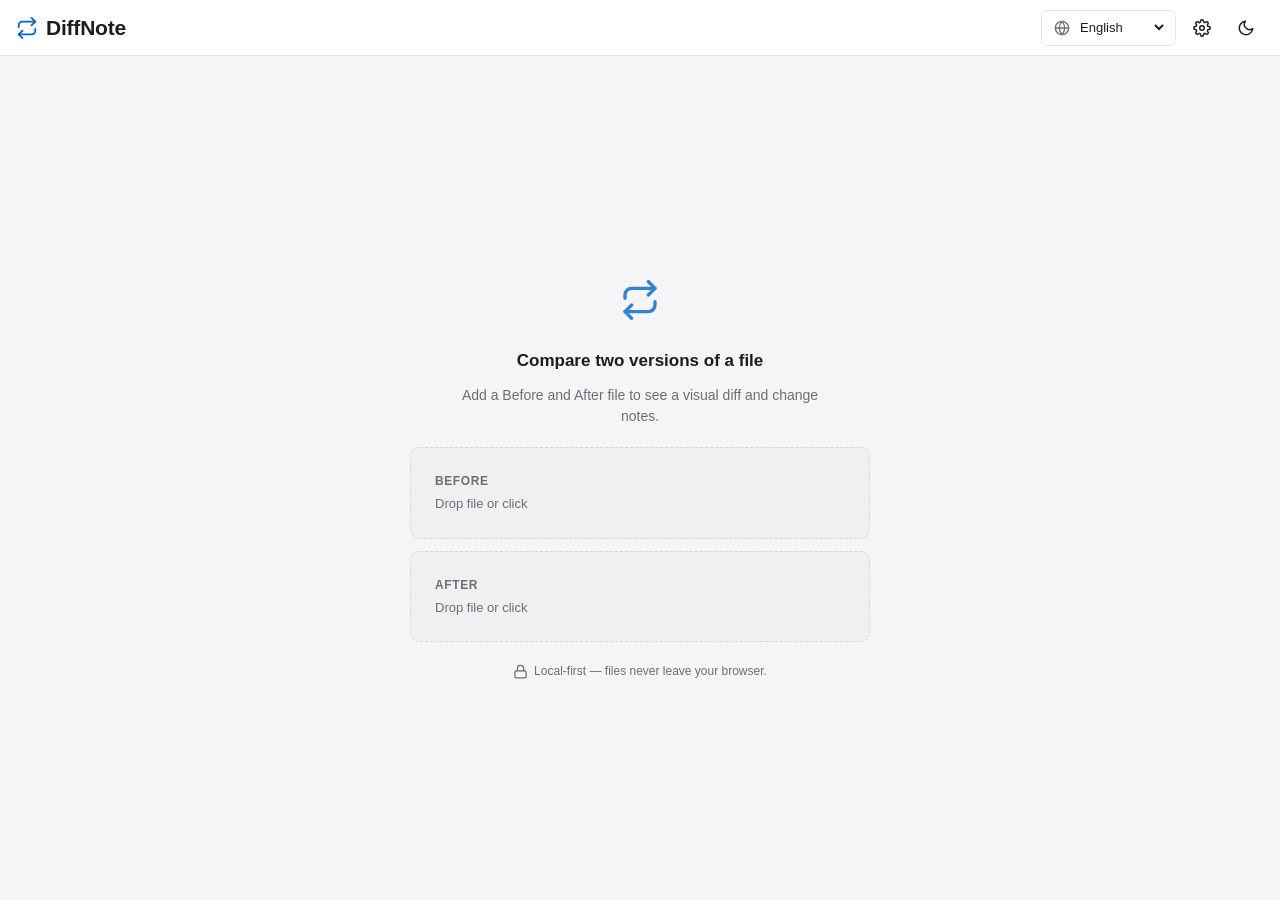
==== index.html @ 1837477e "feat(diff): change-location map + Copy diff button Location map: a WinMerge-style vertical overview " ====
<!DOCTYPE html>
<html lang="en" data-theme="light">
<head>
  <meta charset="UTF-8" />
  <meta name="viewport" content="width=device-width, initial-scale=1.0" />
  <meta name="theme-color" content="#f5f5f7" id="themeColorMeta" />
  <meta name="description" content="DiffNote — local-first code diff viewer with change notes. No file leaves your browser." />
  <title>DiffNote</title>

  <!-- Blocking, inline: set theme BEFORE first paint to avoid flash.
       Default is light; only honor a previously toggled choice. -->
  <script>
    (function () {
      try {
        var t = localStorage.getItem('diffnote-theme');
        document.documentElement.dataset.theme = (t === 'dark') ? 'dark' : 'light';
      } catch (e) {
        document.documentElement.dataset.theme = 'light';
      }
    })();
  </script>

  <link rel="manifest" href="manifest.webmanifest" />
  <link rel="icon" href="icons/icon-192.png" />
  <link rel="apple-touch-icon" href="icons/icon-192.png" />
  <link rel="stylesheet" href="css/styles.css" />
</head>
<body>
  <div class="app" data-mode="startup">
    <!-- TOPBAR -->
    <header class="topbar">
      <div class="topbar-left">
        <span class="brand-mark" data-icon="swap"></span>
        <h1 class="brand-title">DiffNote</h1>
      </div>
      <div class="topbar-right">
        <label class="lang-switch" data-i18n-attr="title:topbar.language" title="Language">
          <span class="lang-icon" data-icon="globe"></span>
          <select id="topLangSelect" aria-label="Language"></select>
        </label>
        <button class="icon-btn" id="resetBtn" data-icon="reset" data-i18n-attr="aria-label:topbar.reset;title:topbar.reset" aria-label="Reset" title="Reset"></button>
        <button class="icon-btn" id="notesBtn" data-icon="notes" data-i18n-attr="aria-label:topbar.notes;title:topbar.notes" aria-label="Toggle notes" aria-pressed="true" title="Toggle notes"></button>
        <button class="icon-btn" id="settingsBtn" data-icon="settings" data-i18n-attr="aria-label:topbar.settings;title:topbar.settings" aria-label="Settings" title="Settings"></button>
        <button class="icon-btn" id="themeBtn" data-icon="moon" data-i18n-attr="aria-label:topbar.theme;title:topbar.theme" aria-label="Toggle theme" title="Toggle theme"></button>
      </div>
    </header>

    <div class="app-body">
      <!-- CONTENT: startup inputs (centered) → diff -->
      <main class="content" aria-label="Visual diff">
        <!-- STARTUP: shown until both files load; hosts the file inputs. -->
        <div class="startup" id="startup">
          <div class="startup-card">
            <div class="empty-icon" data-icon="swap"></div>
            <h2 class="empty-title" data-i18n="empty.title">Compare two versions of a file</h2>
            <p class="muted startup-desc" data-i18n="empty.desc">Add a Before and After file in the sidebar to see a visual diff and change notes.</p>

            <div class="startup-zones" id="startupZones">
              <div class="dropzone" id="dropBefore" data-side="before" tabindex="0">
                <input type="file" id="fileBefore" class="file-input" hidden />
                <div class="dropzone-inner">
                  <span class="dropzone-label" data-i18n="sidebar.before">Before</span>
                  <span class="dropzone-hint" data-hint data-i18n="sidebar.dropHint">Drop file or click</span>
                  <span class="dropzone-filename" data-filename hidden></span>
                </div>
              </div>

              <div class="dropzone" id="dropAfter" data-side="after" tabindex="0">
                <input type="file" id="fileAfter" class="file-input" hidden />
                <div class="dropzone-inner">
                  <span class="dropzone-label" data-i18n="sidebar.after">After</span>
                  <span class="dropzone-hint" data-hint data-i18n="sidebar.dropHint">Drop file or click</span>
                  <span class="dropzone-filename" data-filename hidden></span>
                </div>
              </div>
            </div>

            <p class="privacy-note muted startup-privacy"><span class="inline-icon" data-icon="lock"></span><span data-i18n="sidebar.privacy">Local-first — files never leave your browser.</span></p>
          </div>
        </div>

        <!-- DIFF toolbar: changes-only filter + change navigation. -->
        <div class="diff-toolbar" id="diffToolbar">
          <label class="changes-only-toggle">
            <input type="checkbox" id="changesOnlyToggle" />
            <span data-i18n="toolbar.changesOnly">Changes only</span>
          </label>
          <div class="diff-tools">
            <button class="btn-secondary diff-copy-btn" id="copyDiffBtn" type="button" data-i18n="toolbar.copyDiff">Copy diff</button>
            <div class="diff-nav">
              <button class="icon-btn" id="prevDiffBtn" data-icon="arrow-up" data-i18n-attr="aria-label:toolbar.prevDiff;title:toolbar.prevDiff" aria-label="Previous change" title="Previous change"></button>
              <button class="icon-btn" id="nextDiffBtn" data-icon="arrow-down" data-i18n-attr="aria-label:toolbar.nextDiff;title:toolbar.nextDiff" aria-label="Next change" title="Next change"></button>
            </div>
          </div>
        </div>

        <!-- DIFF: change-location map + scrollable diff. -->
        <div class="diff-main" id="diffMain">
          <div class="diff-minimap" id="diffMinimap" title="Change map — click to jump">
            <div class="minimap-viewport" id="minimapViewport"></div>
          </div>
          <div class="diff-viewer" id="diffViewer"></div>
        </div>
      </main>

      <!-- INSPECTOR: files + stats + change notes (one place) -->
      <aside class="inspector" id="inspector" aria-label="Files, stats and change notes">
        <section class="inspector-section">
          <h2 class="sidebar-heading" data-i18n="sidebar.files">Files</h2>
          <!-- Compact home for the dropzones once a diff is shown.
               At startup the dropzones live in #startupZones (centered). -->
          <div class="dropzones" id="dropzones"></div>
        </section>

        <section class="inspector-section">
          <h2 class="sidebar-heading" data-i18n="sidebar.stats">Stats</h2>
          <div class="stats-bar" id="statsBar" hidden aria-live="polite">
            <div class="stat stat-added"><strong id="statAdded">0</strong><span data-i18n="stat.added">added</span></div>
            <div class="stat stat-deleted"><strong id="statDeleted">0</strong><span data-i18n="stat.deleted">deleted</span></div>
            <div class="stat stat-blocks"><strong id="statBlocks">0</strong><span data-i18n="stat.blocks">blocks</span></div>
          </div>
          <p class="stats-empty muted" id="statsEmpty" data-i18n="sidebar.statsEmpty">Compare two files to see stats.</p>
        </section>

        <div class="inspector-head">
          <h2 class="inspector-title"><span data-i18n="inspector.title">Change Notes</span> <span class="badge" id="notesBadge">mock</span></h2>
          <button class="generate-btn" id="generateBtn" hidden><span class="btn-icon" data-icon="sparkle"></span><span class="btn-label"></span></button>
        </div>
        <div class="ai-content" id="aiContent">
          <p class="muted" data-i18n="inspector.placeholder">Change notes appear here after you compare two files.</p>
        </div>

        <p class="privacy-note muted"><span class="inline-icon" data-icon="lock"></span><span data-i18n="sidebar.privacy">Local-first — files never leave your browser.</span></p>
      </aside>

      <!-- Scrim for mobile drawers -->
      <div class="scrim" id="scrim" hidden></div>
    </div>
  </div>

  <!-- SETTINGS MODAL -->
  <div class="modal-overlay" id="settingsOverlay" hidden>
    <div class="modal" role="dialog" aria-modal="true" aria-labelledby="settingsHeading">
      <div class="modal-head">
        <h2 id="settingsHeading" data-i18n="settings.title">Settings</h2>
        <button class="icon-btn" id="settingsClose" data-i18n-attr="aria-label:settings.close" aria-label="Close settings">✕</button>
      </div>

      <div class="modal-body">
        <section class="setting-group">
          <h3 class="setting-label" data-i18n="settings.provider">LLM Provider</h3>
          <div class="provider-list" id="providerList" role="radiogroup" aria-label="LLM provider"></div>
        </section>

        <section class="setting-group" id="providerConfig">
          <!-- endpoint / model / key fields injected by settings-ui.js -->
        </section>

        <section class="setting-group">
          <h3 class="setting-label" data-i18n="settings.language">Change Notes Language (i18n)</h3>
          <select class="select-input" id="langSelect" aria-label="Output language"></select>
        </section>

        <section class="setting-group">
          <h3 class="setting-label" data-i18n="settings.commitLang">Commit Message Language</h3>
          <select class="select-input" id="commitLangSelect" aria-label="Commit message language"></select>
        </section>

        <section class="setting-group">
          <h3 class="setting-label" data-i18n="settings.commitLen">Commit Message Length</h3>
          <div class="slider-row">
            <input type="range" id="commitLenRange" min="20" max="500" step="5" />
            <input type="number" id="commitLenNumber" min="20" max="500" step="1" class="num-input" />
            <span class="unit" data-i18n="settings.chars">chars</span>
          </div>
        </section>

        <section class="setting-group">
          <h3 class="setting-label" data-i18n="settings.commitPrompt">Commit Message Prompt</h3>
          <textarea id="commitPrompt" class="textarea-input" rows="3"
            aria-label="Commit message prompt"></textarea>
          <p class="muted field-note"><span data-i18n="settings.placeholders">Placeholders:</span> <code>{lang}</code>, <code>{maxLen}</code>.
            <button class="btn-link" id="resetPromptBtn" type="button" data-i18n="settings.reset">Reset to default</button></p>
        </section>

        <div class="security-warn">
          <span class="inline-icon" data-icon="alert"></span>
          <span data-i18n="settings.security">Security: API keys are XOR-obfuscated in local storage, not encrypted.
          The Default gateway key is recoverable from the page source — treat it as a
          rate-limited / throwaway key and rotate it. Do not store sensitive production keys here.</span>
        </div>

      </div>

      <div class="modal-foot">
        <p class="conn-status" id="connStatus" aria-live="polite"></p>
        <div class="modal-actions">
          <button class="btn-secondary" id="testConnBtn" type="button" data-i18n="settings.test">Test connection</button>
          <button class="btn-primary" id="saveSettingsBtn" type="button" data-i18n="settings.save">Save</button>
        </div>
      </div>
    </div>
  </div>

  <!-- Toast notifications (top-right) -->
  <div class="toast-container" id="toastContainer" aria-live="polite" aria-atomic="false"></div>

  <script src="js/xor-number-cipher.js"></script>
  <script src="js/icons.js"></script>
  <script src="js/diff.js"></script>
  <script src="js/ai-mock.js"></script>
  <script src="js/settings.js"></script>
  <script src="js/i18n.js"></script>
  <script src="js/llm.js"></script>
  <script src="js/ui.js"></script>
  <script src="js/settings-ui.js"></script>
  <script src="js/app.js"></script>
  <script src="js/sw-register.js"></script>
</body>
</html>
---- css/styles.css ----
/* DiffNote — design tokens + admin shell. See DESIGN.md (SSOT). */

/* ---- Tokens: raw + semantic (light default) ---------------------------- */
:root {
  /* Typography */
  --font-sans: -apple-system, BlinkMacSystemFont, "SF Pro Text", "Segoe UI", Roboto, Helvetica, Arial, sans-serif;
  --font-mono: ui-monospace, "SF Mono", SFMono-Regular, Menlo, Consolas, "Liberation Mono", monospace;
  --text-xs: 0.75rem;
  --text-sm: 0.8125rem;
  --text-base: 0.875rem;
  --text-lg: 1.0625rem;
  --text-xl: 1.3125rem;

  /* Spacing (4px scale) */
  --space-1: 4px;
  --space-2: 8px;
  --space-3: 12px;
  --space-4: 16px;
  --space-5: 24px;
  --space-6: 32px;
  --space-7: 48px;

  /* Radius / elevation */
  --radius-sm: 6px;
  --radius-md: 10px;
  --radius-lg: 14px;
  --shadow-sm: 0 1px 2px rgba(0,0,0,.06);
  --shadow-md: 0 4px 16px rgba(0,0,0,.08);

  /* Motion */
  --ease: cubic-bezier(.4, 0, .2, 1);
  --dur-fast: 120ms;
  --dur-base: 220ms;

  /* Layout */
  --topbar-h: 56px;
  --inspector-w: 360px;

  /* Semantic color — LIGHT */
  --bg: #f5f5f7;
  --surface: #ffffff;
  --surface-2: #f0f0f3;
  --border: rgba(0,0,0,.10);
  --text: #1d1d1f;
  --text-muted: #6e6e73;
  --accent: #0066cc;          /* fill (white text passes AA: 5.57:1) */
  --accent-hover: #005bbf;
  --accent-text: #0066cc;     /* accent-colored text on light surface: 5.57:1 */
  --accent-contrast: #ffffff;
  --added-bg: #e3f9e5;
  --added-fg: #1a7f37;
  --deleted-bg: #ffebe9;
  --deleted-fg: #cf222e;
}

html[data-theme="dark"] {
  --bg: #1d1d1f;
  --surface: #2c2c2e;
  --surface-2: #3a3a3c;
  --border: rgba(255,255,255,.12);
  --text: #f5f5f7;
  --text-muted: #98989d;
  --accent: #0060c8;          /* fill (white text passes AA: 5.99:1) */
  --accent-hover: #0052ad;
  --accent-text: #5cabff;     /* accent-colored text on dark surface: 5.79:1 */
  --accent-contrast: #ffffff;
  --added-bg: rgba(48,209,88,.16);
  --added-fg: #30d158;
  --deleted-bg: rgba(255,69,58,.16);
  --deleted-fg: #ff453a;
}

/* ---- Base -------------------------------------------------------------- */
* { box-sizing: border-box; }

html, body { height: 100%; }

body {
  margin: 0;
  background: var(--bg);
  color: var(--text);
  font-family: var(--font-sans);
  font-size: var(--text-base);
  line-height: 1.5;
  -webkit-font-smoothing: antialiased;
  transition: background var(--dur-base) var(--ease), color var(--dur-base) var(--ease);
}

.muted { color: var(--text-muted); }

/* The HTML `hidden` attribute must win over class-level `display` rules
   (e.g. .stats-bar { display:flex }), which otherwise override the UA default. */
[hidden] { display: none !important; }

:focus-visible {
  outline: 2px solid var(--accent);
  outline-offset: 2px;
  border-radius: var(--radius-sm);
}

/* ---- App shell --------------------------------------------------------- */
.app {
  display: flex;
  flex-direction: column;
  height: 100vh;
}

.topbar {
  height: var(--topbar-h);
  flex: 0 0 auto;
  display: flex;
  align-items: center;
  justify-content: space-between;
  padding: 0 var(--space-4);
  background: var(--surface);
  border-bottom: 1px solid var(--border);
  position: sticky;
  top: 0;
  z-index: 30;
}
.topbar-left, .topbar-right { display: flex; align-items: center; gap: var(--space-2); }
.brand-mark { color: var(--accent-text); font-size: var(--text-xl); }
.brand-title { font-size: var(--text-xl); font-weight: 600; margin: 0; letter-spacing: -0.01em; }

.icon-btn {
  display: inline-flex;
  align-items: center;
  justify-content: center;
  width: 36px; height: 36px;
  font-size: 16px;
  background: transparent;
  color: var(--text);
  border: 1px solid transparent;
  border-radius: var(--radius-sm);
  cursor: pointer;
  transition: background var(--dur-fast) var(--ease);
}
.icon-btn:hover { background: var(--surface-2); }
.icon-btn svg { width: 18px; height: 18px; display: block; }
.menu-btn { display: none; }

/* SVG icon sizing */
.brand-mark { display: inline-flex; }
.brand-mark svg { width: 22px; height: 22px; }
.empty-icon svg { width: 40px; height: 40px; }
.inline-icon { display: inline-flex; vertical-align: middle; flex: 0 0 auto; }
.inline-icon svg { width: 15px; height: 15px; }
.btn-icon { display: inline-flex; }
.btn-icon svg { width: 15px; height: 15px; }

/* Topbar language quick-switch */
.lang-switch {
  display: inline-flex; align-items: center; gap: 4px;
  padding: 0 var(--space-2) 0 var(--space-3);
  height: 36px; border: 1px solid var(--border); border-radius: var(--radius-sm);
  cursor: pointer; transition: border-color var(--dur-fast) var(--ease);
}
.lang-switch:hover { border-color: var(--accent); }
.lang-icon { display: inline-flex; color: var(--text-muted); }
.lang-icon svg { width: 16px; height: 16px; }
.lang-switch select {
  border: none; background: transparent; color: var(--text);
  font-family: var(--font-sans); font-size: var(--text-sm); cursor: pointer;
  padding: 4px 2px; outline: none;
}

/* Toast (top-right) */
.toast-container {
  position: fixed; top: calc(var(--topbar-h) + var(--space-3)); right: var(--space-4);
  z-index: 60; display: flex; flex-direction: column; gap: var(--space-2);
  pointer-events: none;
}
.toast {
  display: flex; align-items: center; gap: var(--space-2);
  background: var(--surface); color: var(--text);
  border: 1px solid var(--border); border-left: 3px solid var(--added-fg);
  border-radius: var(--radius-md); box-shadow: var(--shadow-md);
  padding: var(--space-3) var(--space-4); font-size: var(--text-sm);
  opacity: 0; transform: translateX(16px);
  transition: opacity var(--dur-base) var(--ease), transform var(--dur-base) var(--ease);
}
.toast.show { opacity: 1; transform: translateX(0); }
.toast-error { border-left-color: var(--deleted-fg); }
.toast-icon { display: inline-flex; color: var(--added-fg); }
.toast-error .toast-icon { color: var(--deleted-fg); }
.toast-icon svg { width: 16px; height: 16px; }

.app-body {
  flex: 1 1 auto;
  display: grid;
  grid-template-columns: 1fr var(--inspector-w);
  min-height: 0;
  position: relative;
}
/* Inspector hidden state collapses its column */
.app-body.notes-hidden { grid-template-columns: 1fr 0; }
.app-body.notes-hidden .inspector { display: none; }

/* ---- Files / stats (now grouped at the top of the inspector) ----------- */
.sidebar-heading {
  font-size: var(--text-xs);
  text-transform: uppercase;
  letter-spacing: 0.06em;
  color: var(--text-muted);
  font-weight: 600;
  margin: 0 0 var(--space-3);
}
.inspector-section { display: flex; flex-direction: column; margin-bottom: var(--space-5); }

.dropzone {
  border: 1.5px dashed var(--border);
  border-radius: var(--radius-md);
  background: var(--surface-2);
  padding: var(--space-4);
  cursor: pointer;
  transition: border-color var(--dur-fast) var(--ease), background var(--dur-fast) var(--ease);
}
.dropzone:hover { border-color: var(--accent); }
.dropzone.dragover { border-color: var(--accent); background: var(--surface); }
.dropzone.has-file { border-style: solid; border-color: var(--added-fg); }
.dropzone.has-error { border-color: var(--deleted-fg); }
.dropzone-inner { display: flex; flex-direction: column; gap: var(--space-1); }
.dropzone-label {
  font-weight: 600; font-size: var(--text-xs);
  text-transform: uppercase; letter-spacing: 0.05em; color: var(--text-muted);
}
.dropzone-hint { color: var(--text-muted); font-size: var(--text-sm); }
.dropzone.has-error .dropzone-hint { color: var(--deleted-fg); }
.dropzone-filename { font-family: var(--font-mono); font-size: var(--text-sm); word-break: break-all; }

.stats-bar { display: flex; gap: var(--space-4); }
.stat { display: flex; flex-direction: column; }
.stat strong { font-size: var(--text-lg); font-variant-numeric: tabular-nums; }
.stat span { font-size: var(--text-xs); color: var(--text-muted); }
.stat-added strong { color: var(--added-fg); }
.stat-deleted strong { color: var(--deleted-fg); }
.stats-empty { font-size: var(--text-sm); margin: 0; }

.privacy-note { font-size: var(--text-xs); margin: auto 0 0; display: flex; align-items: center; gap: 6px; }

/* ---- Content / diff ---------------------------------------------------- */
.content {
  overflow: hidden;
  display: flex;
  flex-direction: column;
  padding: var(--space-4);
  min-width: 0;
}
/* Diff area: change-location map (left) + scrollable diff (right). */
.diff-main {
  flex: 1 1 auto; min-height: 0;
  display: flex; gap: var(--space-2);
}
.diff-viewer {
  flex: 1 1 auto; min-width: 0;
  background: var(--surface);
  border: 1px solid var(--border);
  border-radius: var(--radius-lg);
  box-shadow: var(--shadow-sm);
  overflow: auto;
}
.diff-minimap {
  flex: 0 0 16px; position: relative;
  background: var(--surface-2);
  border: 1px solid var(--border); border-radius: var(--radius-sm);
  overflow: hidden; cursor: pointer;
}
.minimap-seg { position: absolute; left: 1px; right: 1px; border-radius: 1px; }
.minimap-added { background: var(--added-fg); }
.minimap-deleted { background: var(--deleted-fg); }
.minimap-viewport {
  position: absolute; left: 0; right: 0; top: 0; min-height: 6px;
  background: rgba(127, 127, 127, 0.28);
  border-top: 1px solid var(--text-muted); border-bottom: 1px solid var(--text-muted);
  pointer-events: none;
}
.empty-state {
  display: flex; flex-direction: column; align-items: center; justify-content: center;
  text-align: center; gap: var(--space-2);
  padding: var(--space-7) var(--space-5);
  min-height: 60vh;
}
.empty-icon { font-size: 40px; color: var(--accent-text); opacity: .8; }
.empty-title { font-size: var(--text-lg); font-weight: 600; margin: 0; }
.empty-state p { margin: 0; max-width: 380px; }

.diff-table {
  border-collapse: collapse;
  width: 100%;
  font-family: var(--font-mono);
  font-size: var(--text-sm);
  line-height: 1.45;
}
.diff-row td { padding: 0 var(--space-2); vertical-align: top; }
.line-no {
  width: 1%; text-align: right; color: var(--text-muted);
  user-select: none; white-space: nowrap;
  border-right: 1px solid var(--border);
  font-variant-numeric: tabular-nums;
}
.line-marker { width: 1%; text-align: center; color: var(--text-muted); user-select: none; }
.line-code { white-space: pre-wrap; word-break: break-word; width: 100%; }
.diff-added { background: var(--added-bg); }
.diff-added .line-marker { color: var(--added-fg); }
.diff-deleted { background: var(--deleted-bg); }
.diff-deleted .line-marker { color: var(--deleted-fg); }

/* ---- Diff toolbar: changes-only filter + change navigation ------------- */
.diff-toolbar {
  position: sticky; top: 0; z-index: 5;
  display: flex; align-items: center; justify-content: space-between;
  gap: var(--space-3); margin-bottom: var(--space-3);
  background: var(--bg); padding-bottom: var(--space-2);
}
/* Cover the .content top padding so scrolled rows don't bleed above the
   sticky toolbar. */
.diff-toolbar::before {
  content: ''; position: absolute; left: 0; right: 0; bottom: 100%;
  height: var(--space-4); background: var(--bg);
}
.changes-only-toggle {
  display: inline-flex; align-items: center; gap: var(--space-2);
  font-size: var(--text-sm); color: var(--text); cursor: pointer; user-select: none;
}
.changes-only-toggle input { accent-color: var(--accent); width: 15px; height: 15px; cursor: pointer; }
.diff-tools { display: inline-flex; align-items: center; gap: var(--space-2); }
.diff-copy-btn { padding: var(--space-1) var(--space-3); }
.diff-nav { display: inline-flex; gap: var(--space-1); }
.diff-nav .icon-btn { border-color: var(--border); }

/* First row of each change block: subtle separator + scroll-target highlight. */
.diff-row.diff-block-start td { border-top: 1px solid var(--border); }
.diff-row.diff-block-active td { box-shadow: inset 0 2px 0 0 var(--accent); }

/* "Changes only": hide unchanged lines so only +/- rows remain. */
.diff-viewer.changes-only .diff-row.diff-unchanged { display: none; }

/* ---- Inspector --------------------------------------------------------- */
.inspector {
  background: var(--surface);
  border-left: 1px solid var(--border);
  padding: var(--space-4);
  overflow-y: auto;
  display: flex;
  flex-direction: column;
}
/* Files + stats sit above the change notes; privacy note pins to the bottom. */
.inspector .privacy-note { margin-top: var(--space-5); }
.inspector-title {
  font-size: var(--text-xs);
  text-transform: uppercase; letter-spacing: 0.06em;
  color: var(--text-muted); font-weight: 600; margin: 0 0 var(--space-4);
}
.badge {
  display: inline-block; font-size: 10px;
  background: var(--surface-2); border: 1px solid var(--border);
  border-radius: 10px; padding: 1px 7px; color: var(--text-muted);
  letter-spacing: 0.03em; vertical-align: middle;
}
.ai-section { margin-bottom: var(--space-4); }
.ai-section h3 {
  font-size: var(--text-xs); text-transform: uppercase; letter-spacing: 0.05em;
  color: var(--accent-text); margin: 0 0 var(--space-2); font-weight: 600;
}
.ai-section p { margin: 0; }
.ai-section ul { margin: 0; padding-left: var(--space-4); }
.ai-section li { margin-bottom: var(--space-1); }

.commit-row { display: flex; gap: var(--space-2); align-items: stretch; }
.commit-msg {
  flex: 1; font-family: var(--font-mono); font-size: var(--text-xs);
  background: var(--surface-2); border: 1px solid var(--border);
  border-radius: var(--radius-sm); padding: var(--space-2) var(--space-3); word-break: break-all;
}
.copy-btn {
  flex: 0 0 auto; display: inline-flex; align-items: center; gap: 5px;
  font-family: var(--font-sans); font-size: var(--text-xs); font-weight: 500;
  background: var(--accent); color: var(--accent-contrast);
  border: none; border-radius: var(--radius-sm); padding: 0 var(--space-3);
  cursor: pointer; transition: background var(--dur-fast) var(--ease);
}
.copy-btn .btn-icon svg { width: 13px; height: 13px; }
.copy-btn:hover { background: var(--accent-hover); }
.copy-btn.copied { background: var(--added-fg); }

/* ---- Generate button + AI error --------------------------------------- */
.inspector-head { display: flex; flex-direction: column; gap: var(--space-2); }
.generate-btn {
  align-self: flex-start;
  display: inline-flex; align-items: center; gap: 6px;
  font-family: var(--font-sans); font-size: var(--text-sm); font-weight: 500;
  background: var(--accent); color: var(--accent-contrast);
  border: none; border-radius: var(--radius-sm); padding: var(--space-2) var(--space-3);
  cursor: pointer; transition: background var(--dur-fast) var(--ease);
}
.generate-btn:hover { background: var(--accent-hover); }
.generate-btn:disabled { opacity: .6; cursor: default; }
.ai-error {
  background: var(--deleted-bg); color: var(--deleted-fg);
  border: 1px solid var(--deleted-fg); border-radius: var(--radius-sm);
  padding: var(--space-2) var(--space-3); margin: 0 0 var(--space-4); font-size: var(--text-sm);
}

/* ---- AI generation loading state -------------------------------------- */
.ai-loading {
  display: flex; align-items: center; gap: var(--space-2);
  font-size: var(--text-sm); color: var(--accent-text); margin-bottom: var(--space-3);
}
.spinner {
  flex: 0 0 auto; width: 14px; height: 14px; border-radius: 50%;
  border: 2px solid var(--border); border-top-color: var(--accent);
  animation: spin 0.7s linear infinite;
}
@keyframes spin { to { transform: rotate(360deg); } }
/* Dim the stale (mock) notes while the real ones are generating. */
.ai-content.is-generating > :not(.ai-loading) { opacity: 0.4; }
@media (prefers-reduced-motion: reduce) {
  .spinner { animation: none; }
}

/* ---- Settings modal ---------------------------------------------------- */
.modal-overlay {
  position: fixed; inset: 0; z-index: 50;
  background: rgba(0,0,0,.45);
  display: flex; align-items: center; justify-content: center;
  padding: var(--space-4);
}
.modal {
  background: var(--surface); color: var(--text);
  border: 1px solid var(--border); border-radius: var(--radius-lg);
  box-shadow: var(--shadow-md);
  width: min(520px, 100%); max-height: 90vh;
  display: flex; flex-direction: column; overflow: hidden;
}
/* Sticky header + footer; only the body scrolls. */
.modal-head {
  flex: 0 0 auto;
  display: flex; align-items: center; justify-content: space-between;
  padding: var(--space-4); border-bottom: 1px solid var(--border);
}
.modal-head h2 { font-size: var(--text-lg); font-weight: 600; margin: 0; }
.modal-body {
  flex: 1 1 auto; overflow-y: auto;
  padding: var(--space-4); display: flex; flex-direction: column; gap: var(--space-5);
}
.modal-foot {
  flex: 0 0 auto;
  display: flex; flex-direction: column; gap: var(--space-2);
  padding: var(--space-4); border-top: 1px solid var(--border);
}
.setting-group { display: flex; flex-direction: column; gap: var(--space-3); }
.setting-label {
  font-size: var(--text-xs); text-transform: uppercase; letter-spacing: 0.06em;
  color: var(--text-muted); font-weight: 600; margin: 0;
}

.provider-list { display: grid; grid-template-columns: 1fr 1fr; gap: var(--space-2); }
.provider-card {
  display: flex; align-items: center; gap: var(--space-2);
  padding: var(--space-3); border: 1px solid var(--border); border-radius: var(--radius-md);
  cursor: pointer; transition: border-color var(--dur-fast) var(--ease), background var(--dur-fast) var(--ease);
  font-size: var(--text-sm);
}
.provider-card:hover { border-color: var(--accent); }
.provider-card.selected { border-color: var(--accent); background: var(--surface-2); }
.provider-card input { accent-color: var(--accent); }

.field { display: flex; flex-direction: column; gap: var(--space-1); }
.field label { font-size: var(--text-xs); color: var(--text-muted); font-weight: 500; }
.field input {
  font-family: var(--font-mono); font-size: var(--text-sm);
  background: var(--surface-2); color: var(--text);
  border: 1px solid var(--border); border-radius: var(--radius-sm);
  padding: var(--space-2) var(--space-3);
}
.field input:disabled { opacity: .6; }
.field-note { font-size: var(--text-sm); margin: 0; }

/* Language select / commit-length / prompt controls */
.select-input, .textarea-input {
  font-family: var(--font-sans); font-size: var(--text-sm);
  background: var(--surface-2); color: var(--text);
  border: 1px solid var(--border); border-radius: var(--radius-sm);
  padding: var(--space-2) var(--space-3); width: 100%;
}
.textarea-input { font-family: var(--font-mono); resize: vertical; line-height: 1.45; }
.slider-row { display: flex; align-items: center; gap: var(--space-3); }
.slider-row input[type="range"] { flex: 1; accent-color: var(--accent); }
.num-input {
  width: 72px; font-family: var(--font-mono); font-size: var(--text-sm);
  background: var(--surface-2); color: var(--text);
  border: 1px solid var(--border); border-radius: var(--radius-sm);
  padding: var(--space-2); text-align: right;
}
.slider-row .unit { font-size: var(--text-sm); color: var(--text-muted); }
.field-note code {
  font-family: var(--font-mono); font-size: 0.78em;
  background: var(--surface-2); border: 1px solid var(--border);
  border-radius: 4px; padding: 0 4px;
}
.btn-link {
  background: none; border: none; color: var(--accent-text);
  font-size: var(--text-sm); cursor: pointer; padding: 0; text-decoration: underline;
}

.security-warn {
  display: flex; align-items: flex-start; gap: var(--space-2);
  font-size: var(--text-sm); line-height: 1.45;
  background: var(--deleted-bg); color: var(--text);
  border: 1px solid var(--deleted-fg); border-radius: var(--radius-md);
  padding: var(--space-3); margin: 0;
}
.security-warn .inline-icon { color: var(--deleted-fg); margin-top: 2px; }
.security-warn .inline-icon svg { width: 18px; height: 18px; }
.modal-actions { display: flex; gap: var(--space-2); justify-content: flex-end; }
.btn-primary {
  font-family: var(--font-sans); font-size: var(--text-sm); font-weight: 500;
  background: var(--accent); color: var(--accent-contrast);
  border: none; border-radius: var(--radius-sm); padding: var(--space-2) var(--space-5); cursor: pointer;
}
.btn-primary:hover { background: var(--accent-hover); }
.btn-secondary {
  font-family: var(--font-sans); font-size: var(--text-sm); font-weight: 500;
  background: var(--surface-2); color: var(--text);
  border: 1px solid var(--border); border-radius: var(--radius-sm); padding: var(--space-2) var(--space-4); cursor: pointer;
}
.btn-secondary:hover { border-color: var(--accent); }
.btn-secondary:disabled { opacity: .6; cursor: default; }
.conn-status { font-size: var(--text-sm); margin: 0; min-height: 1.2em; word-break: break-word; }

@media (max-width: 520px) {
  .provider-list { grid-template-columns: 1fr; }
}

/* ---- Scrim (mobile drawers) ------------------------------------------- */
.scrim {
  position: fixed; inset: 0; top: var(--topbar-h);
  background: rgba(0,0,0,.4); z-index: 20;
}

/* ---- Responsive -------------------------------------------------------- */
/* Wide/medium: two columns (diff + docked inspector). Default above.
   The inspector (files + stats + notes) stays visible — no drawer. */

@media (max-width: 768px) {
  /* Narrow: single column; inspector becomes an overlay drawer on the right. */
  .app-body { grid-template-columns: 1fr; }
  .inspector {
    position: fixed; top: var(--topbar-h); right: 0; bottom: 0;
    width: min(var(--inspector-w), 86vw); z-index: 25;
    box-shadow: var(--shadow-md);
    transform: translateX(100%);
    transition: transform var(--dur-base) var(--ease);
  }
  .app-body.notes-open .inspector { transform: translateX(0); }
  .app-body.notes-hidden { grid-template-columns: 1fr; }
}

/* ---- Startup gate: inputs-only on startup, compact after diff --------- */
.dropzones { display: flex; flex-direction: column; gap: var(--space-3); }

.startup {
  flex: 1 1 auto;
  display: flex; align-items: center; justify-content: center;
  min-height: 100%; padding: var(--space-7) var(--space-5);
}
.startup-card {
  display: flex; flex-direction: column; align-items: center; text-align: center;
  gap: var(--space-3); width: 100%; max-width: 460px;
}
.startup-card .empty-title { margin: 0; }
.startup-desc { margin: 0 0 var(--space-2); max-width: 380px; }
.startup-zones { display: flex; flex-direction: column; gap: var(--space-3); width: 100%; text-align: left; }
.startup-zones .dropzone { padding: var(--space-5); }
.startup-privacy { margin: var(--space-2) 0 0; }

/* Startup mode: show only the centered input card. */
.app[data-mode="startup"] .inspector,
.app[data-mode="startup"] #diffToolbar,
.app[data-mode="startup"] #diffMain { display: none; }
.app[data-mode="startup"] .app-body { grid-template-columns: 1fr; }
/* Topbar controls that only make sense once a diff exists. */
.app[data-mode="startup"] #notesBtn,
.app[data-mode="startup"] #resetBtn { display: none; }

/* Diff mode: hide the startup card; inputs ride compact in the inspector. */
.app[data-mode="diff"] .startup { display: none; }
.app[data-mode="diff"] .dropzone { padding: var(--space-3); }

@media (prefers-reduced-motion: reduce) {
  * { transition: none !important; }
}
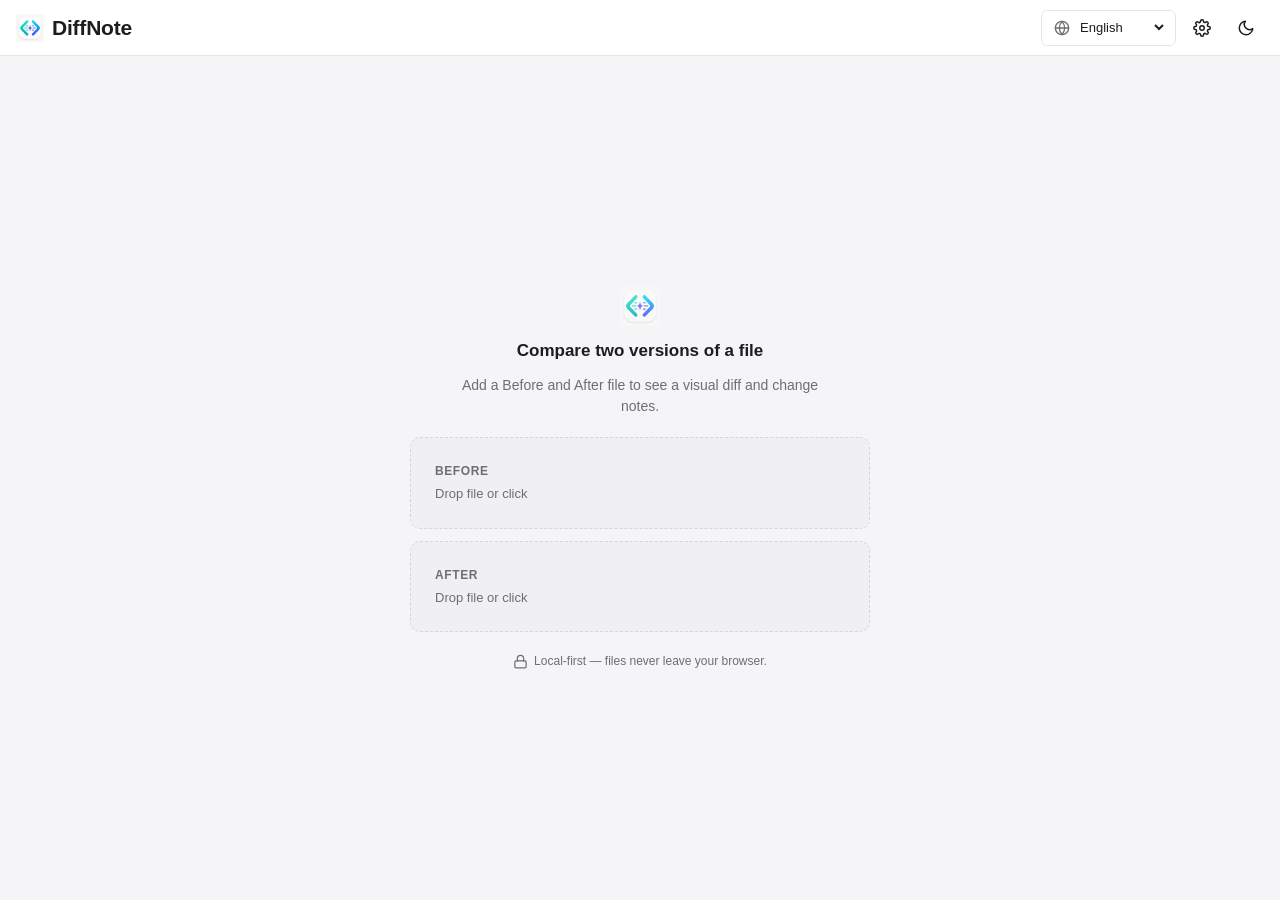
==== commit a8e4a4bd: "Unify project branding with provided logo" ====
--- a/index.html
+++ b/index.html
@@ -30,7 +30,7 @@
     <!-- TOPBAR -->
     <header class="topbar">
       <div class="topbar-left">
-        <span class="brand-mark" data-icon="swap"></span>
+        <span class="brand-mark"><img src="icons/logo.png" alt="" aria-hidden="true" /></span>
         <h1 class="brand-title">DiffNote</h1>
       </div>
       <div class="topbar-right">
@@ -51,7 +51,7 @@
         <!-- STARTUP: shown until both files load; hosts the file inputs. -->
         <div class="startup" id="startup">
           <div class="startup-card">
-            <div class="empty-icon" data-icon="swap"></div>
+            <div class="empty-icon"><img src="icons/logo.png" alt="" aria-hidden="true" /></div>
             <h2 class="empty-title" data-i18n="empty.title">Compare two versions of a file</h2>
             <p class="muted startup-desc" data-i18n="empty.desc">Add a Before and After file in the sidebar to see a visual diff and change notes.</p>
 
@@ -86,6 +86,7 @@
             <span data-i18n="toolbar.changesOnly">Changes only</span>
           </label>
           <div class="diff-tools">
+            <button class="btn-secondary diff-refresh-btn" id="refreshBtn" type="button" data-i18n="toolbar.refresh">Refresh</button>
             <button class="btn-secondary diff-copy-btn" id="copyDiffBtn" type="button" data-i18n="toolbar.copyDiff">Copy diff</button>
             <div class="diff-nav">
               <button class="icon-btn" id="prevDiffBtn" data-icon="arrow-up" data-i18n-attr="aria-label:toolbar.prevDiff;title:toolbar.prevDiff" aria-label="Previous change" title="Previous change"></button>
--- a/css/styles.css
+++ b/css/styles.css
@@ -139,10 +139,10 @@
 .icon-btn svg { width: 18px; height: 18px; display: block; }
 .menu-btn { display: none; }
 
-/* SVG icon sizing */
+/* Brand and inline icon sizing */
 .brand-mark { display: inline-flex; }
-.brand-mark svg { width: 22px; height: 22px; }
-.empty-icon svg { width: 40px; height: 40px; }
+.brand-mark img { width: 28px; height: 28px; display: block; object-fit: contain; }
+.empty-icon img { width: 40px; height: 40px; display: block; object-fit: contain; }
 .inline-icon { display: inline-flex; vertical-align: middle; flex: 0 0 auto; }
 .inline-icon svg { width: 15px; height: 15px; }
 .btn-icon { display: inline-flex; }
@@ -286,7 +286,8 @@
 
 .diff-table {
   border-collapse: collapse;
-  width: 100%;
+  width: max-content;
+  min-width: 100%;
   font-family: var(--font-mono);
   font-size: var(--text-sm);
   line-height: 1.45;
@@ -299,7 +300,7 @@
   font-variant-numeric: tabular-nums;
 }
 .line-marker { width: 1%; text-align: center; color: var(--text-muted); user-select: none; }
-.line-code { white-space: pre-wrap; word-break: break-word; width: 100%; }
+.line-code { white-space: pre; width: 100%; }
 .diff-added { background: var(--added-bg); }
 .diff-added .line-marker { color: var(--added-fg); }
 .diff-deleted { background: var(--deleted-bg); }
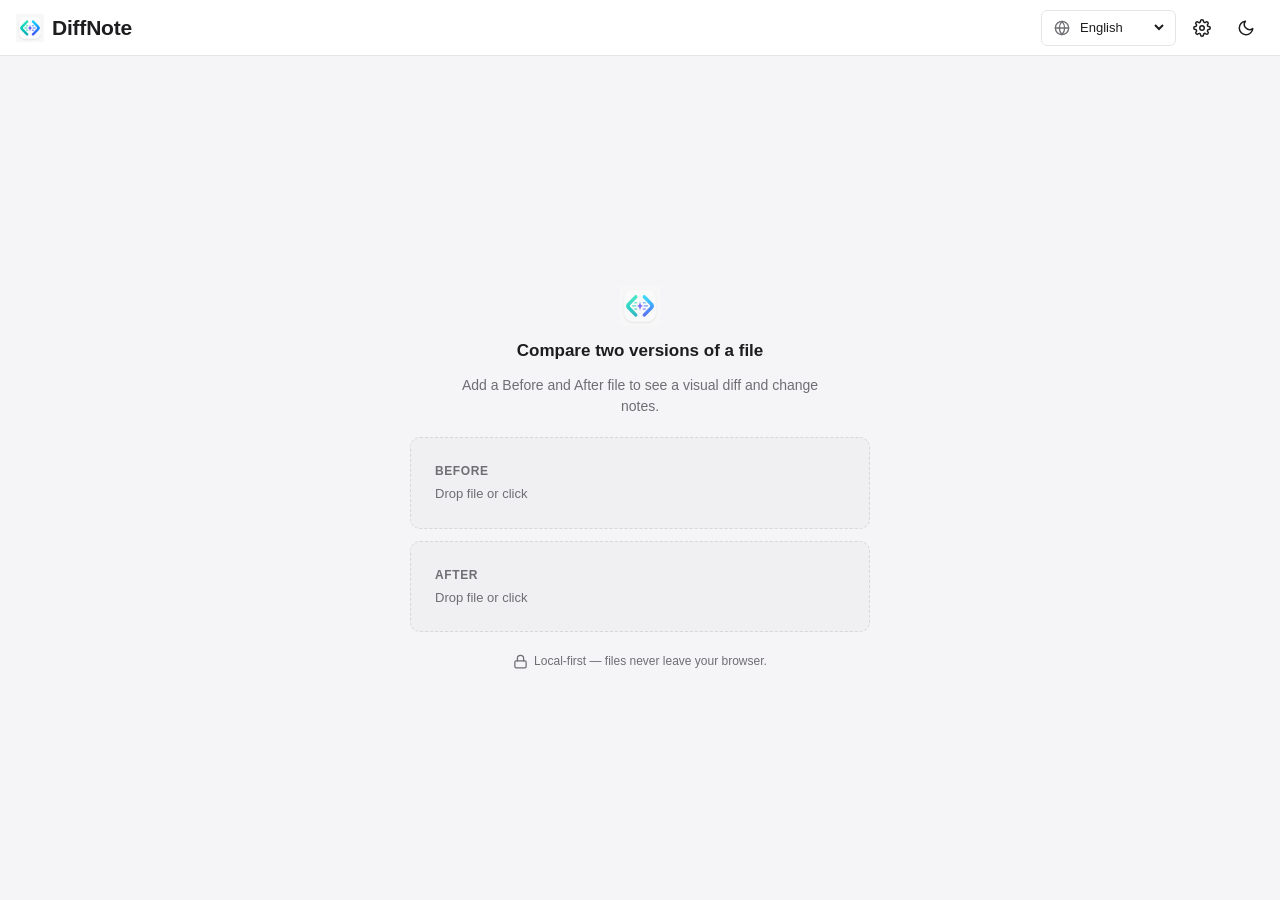
==== commit 33ac2375: "feat: migrate default gateway to demo sessions and SSE" ====
--- a/index.html
+++ b/index.html
@@ -79,59 +79,139 @@
           </div>
         </div>
 
-        <!-- DIFF toolbar: changes-only filter + change navigation. -->
+        <!-- DIFF toolbar: line mode, change navigation and copy actions. -->
         <div class="diff-toolbar" id="diffToolbar">
-          <label class="changes-only-toggle">
-            <input type="checkbox" id="changesOnlyToggle" />
-            <span data-i18n="toolbar.changesOnly">Changes only</span>
-          </label>
+          <div class="segmented-control" id="diffModeControl" role="group" data-i18n-attr="aria-label:toolbar.lineMode" aria-label="Line display mode">
+            <button class="segment-btn is-selected" id="allLinesBtn" type="button" aria-pressed="true" data-i18n="toolbar.allLines">All lines</button>
+            <button class="segment-btn" id="changesOnlyBtn" type="button" aria-pressed="false" data-i18n="toolbar.changesOnly">Changes only</button>
+          </div>
           <div class="diff-tools">
             <button class="btn-secondary diff-refresh-btn" id="refreshBtn" type="button" data-i18n="toolbar.refresh">Refresh</button>
             <button class="btn-secondary diff-copy-btn" id="copyDiffBtn" type="button" data-i18n="toolbar.copyDiff">Copy diff</button>
             <div class="diff-nav">
-              <button class="icon-btn" id="prevDiffBtn" data-icon="arrow-up" data-i18n-attr="aria-label:toolbar.prevDiff;title:toolbar.prevDiff" aria-label="Previous change" title="Previous change"></button>
-              <button class="icon-btn" id="nextDiffBtn" data-icon="arrow-down" data-i18n-attr="aria-label:toolbar.nextDiff;title:toolbar.nextDiff" aria-label="Next change" title="Next change"></button>
-            </div>
+              <button class="btn-secondary diff-nav-btn" id="prevDiffBtn" type="button" data-i18n-attr="aria-label:toolbar.prevDiff;title:toolbar.prevDiff" aria-label="Previous change" title="Previous change"><span data-icon="arrow-up"></span><span data-i18n="toolbar.previous">Previous</span></button>
+              <span class="diff-position" id="diffPosition" aria-live="polite">—</span>
+              <button class="btn-secondary diff-nav-btn" id="nextDiffBtn" type="button" data-i18n-attr="aria-label:toolbar.nextDiff;title:toolbar.nextDiff" aria-label="Next change" title="Next change"><span data-icon="arrow-down"></span><span data-i18n="toolbar.next">Next</span></button>
+            </div>
+          </div>
+        </div>
+
+        <!-- Compact comparison context stays adjacent to the diff. -->
+        <div class="diff-header" id="diffHeader">
+          <div class="diff-file-flow" data-i18n-attr="aria-label:toolbar.fileComparison" aria-label="File comparison">
+            <div class="diff-file-name">
+              <span class="diff-file-kicker" data-i18n="sidebar.before">Before</span>
+              <code id="headerBeforeName">—</code>
+            </div>
+            <span class="diff-file-arrow" aria-hidden="true">→</span>
+            <div class="diff-file-name">
+              <span class="diff-file-kicker" data-i18n="sidebar.after">After</span>
+              <code id="headerAfterName">—</code>
+            </div>
+          </div>
+          <div class="diff-header-stats" id="diffHeaderStats" hidden aria-live="polite">
+            <span class="header-stat header-stat-added"><strong id="headerStatAdded">0</strong><span data-i18n="stat.added">added</span></span>
+            <span class="header-stat header-stat-deleted"><strong id="headerStatDeleted">0</strong><span data-i18n="stat.deleted">deleted</span></span>
+            <span class="header-stat header-stat-blocks"><strong id="headerStatBlocks">0</strong><span data-i18n="stat.blocks">blocks</span></span>
           </div>
         </div>
 
         <!-- DIFF: change-location map + scrollable diff. -->
         <div class="diff-main" id="diffMain">
-          <div class="diff-minimap" id="diffMinimap" title="Change map — click to jump">
+          <div class="diff-minimap" id="diffMinimap"
+            data-i18n-attr="aria-label:toolbar.changeMap;title:toolbar.changeMap"
+            aria-label="Change map — click or drag to scroll"
+            title="Change map — click or drag to scroll">
             <div class="minimap-viewport" id="minimapViewport"></div>
           </div>
           <div class="diff-viewer" id="diffViewer"></div>
         </div>
       </main>
 
-      <!-- INSPECTOR: files + stats + change notes (one place) -->
-      <aside class="inspector" id="inspector" aria-label="Files, stats and change notes">
-        <section class="inspector-section">
+      <!-- Desktop-only presentation control: the UI shell owns its state. -->
+      <div class="inspector-resize-handle" id="inspectorResizeHandle"
+        role="separator" aria-orientation="vertical" tabindex="0"
+        data-i18n-attr="aria-label:inspector.resize;title:inspector.resize"
+        aria-label="Resize inspector — drag or use Left/Right arrows"
+        title="Resize inspector — drag or use Left/Right arrows"
+        aria-valuemin="300" aria-valuemax="600" aria-valuenow="360"
+        aria-valuetext="Inspector width: 360 pixels"></div>
+
+      <!-- INSPECTOR: compact file inputs + tabbed analysis. -->
+      <aside class="inspector" id="inspector" aria-labelledby="inspectorHeading">
+        <section class="inspector-section inspector-files">
           <h2 class="sidebar-heading" data-i18n="sidebar.files">Files</h2>
           <!-- Compact home for the dropzones once a diff is shown.
                At startup the dropzones live in #startupZones (centered). -->
           <div class="dropzones" id="dropzones"></div>
         </section>
 
-        <section class="inspector-section">
-          <h2 class="sidebar-heading" data-i18n="sidebar.stats">Stats</h2>
-          <div class="stats-bar" id="statsBar" hidden aria-live="polite">
-            <div class="stat stat-added"><strong id="statAdded">0</strong><span data-i18n="stat.added">added</span></div>
-            <div class="stat stat-deleted"><strong id="statDeleted">0</strong><span data-i18n="stat.deleted">deleted</span></div>
-            <div class="stat stat-blocks"><strong id="statBlocks">0</strong><span data-i18n="stat.blocks">blocks</span></div>
-          </div>
-          <p class="stats-empty muted" id="statsEmpty" data-i18n="sidebar.statsEmpty">Compare two files to see stats.</p>
-        </section>
-
-        <div class="inspector-head">
-          <h2 class="inspector-title"><span data-i18n="inspector.title">Change Notes</span> <span class="badge" id="notesBadge">mock</span></h2>
-          <button class="generate-btn" id="generateBtn" hidden><span class="btn-icon" data-icon="sparkle"></span><span class="btn-label"></span></button>
-        </div>
-        <div class="ai-content" id="aiContent">
-          <p class="muted" data-i18n="inspector.placeholder">Change notes appear here after you compare two files.</p>
-        </div>
-
-        <p class="privacy-note muted"><span class="inline-icon" data-icon="lock"></span><span data-i18n="sidebar.privacy">Local-first — files never leave your browser.</span></p>
+        <section class="inspector-section inspector-analysis" id="notesPanel">
+          <div class="inspector-head">
+            <div class="inspector-title-row">
+              <h2 class="inspector-title" id="inspectorHeading" data-i18n="inspector.title">Change Notes</h2>
+              <button class="icon-btn inspector-collapse-btn" id="inspectorCollapseBtn"
+                data-icon="chevron-left" type="button"
+                data-i18n-attr="aria-label:inspector.collapse;title:inspector.collapse"
+                aria-label="Collapse inspector" title="Collapse inspector"
+                aria-expanded="true" aria-controls="inspector"></button>
+            </div>
+            <button class="generate-btn" id="generateBtn" hidden type="button"><span class="btn-icon" data-icon="sparkle"></span><span class="btn-label"></span></button>
+          </div>
+
+          <div class="inspector-tabs" role="tablist" data-i18n-attr="aria-label:inspector.tabsLabel">
+            <button class="inspector-tab is-selected" id="summaryTab" type="button" role="tab" aria-selected="true" aria-controls="summaryPanel" data-inspector-tab="summary" data-i18n="inspector.summary">Summary</button>
+            <button class="inspector-tab" id="risksTab" type="button" role="tab" aria-selected="false" aria-controls="risksPanel" tabindex="-1" data-inspector-tab="risks" data-i18n="inspector.risks">Risks</button>
+            <button class="inspector-tab" id="testsTab" type="button" role="tab" aria-selected="false" aria-controls="testsPanel" tabindex="-1" data-inspector-tab="tests" data-i18n="inspector.tests">Tests</button>
+            <button class="inspector-tab" id="commitTab" type="button" role="tab" aria-selected="false" aria-controls="commitPanel" tabindex="-1" data-inspector-tab="commit" data-i18n="inspector.commit">Commit</button>
+          </div>
+
+          <div class="analysis-loading" id="analysisLoading" role="status" hidden>
+            <span class="spinner" aria-hidden="true"></span>
+            <span data-i18n="notes.generating">Generating change notes with AI…</span>
+          </div>
+
+          <div class="inspector-tab-panels" id="inspectorTabPanels">
+            <section class="inspector-tab-panel" id="summaryPanel" role="tabpanel" aria-labelledby="summaryTab">
+              <div class="inspector-stats">
+                <h3 class="sidebar-heading" data-i18n="sidebar.stats">Stats</h3>
+                <div class="stats-bar" id="statsBar" hidden aria-live="polite">
+                  <div class="stat stat-added"><strong id="statAdded">0</strong><span data-i18n="stat.added">added</span></div>
+                  <div class="stat stat-deleted"><strong id="statDeleted">0</strong><span data-i18n="stat.deleted">deleted</span></div>
+                  <div class="stat stat-blocks"><strong id="statBlocks">0</strong><span data-i18n="stat.blocks">blocks</span></div>
+                </div>
+                <p class="stats-empty muted" id="statsEmpty" data-i18n="sidebar.statsEmpty">Compare two files to see stats.</p>
+              </div>
+              <div class="ai-content" id="aiContent">
+                <p class="muted" data-i18n="inspector.placeholder">Change notes appear here after you compare two files.</p>
+              </div>
+            </section>
+
+            <section class="inspector-tab-panel" id="risksPanel" role="tabpanel" aria-labelledby="risksTab" hidden>
+              <div class="ai-content" id="risksContent">
+                <p class="muted" data-i18n="inspector.risksPlaceholder">Risk items appear here after analysis.</p>
+              </div>
+            </section>
+
+            <section class="inspector-tab-panel" id="testsPanel" role="tabpanel" aria-labelledby="testsTab" hidden>
+              <div class="ai-content" id="testsContent">
+                <p class="muted" data-i18n="inspector.testsPlaceholder">Verification suggestions appear here after analysis.</p>
+              </div>
+            </section>
+
+            <section class="inspector-tab-panel" id="commitPanel" role="tabpanel" aria-labelledby="commitTab" hidden>
+              <div class="ai-content" id="commitContent">
+                <p class="muted" data-i18n="inspector.commitPlaceholder">A concise commit message appears here after analysis.</p>
+              </div>
+            </section>
+          </div>
+        </section>
+
+        <!-- Keep local-first context visible without competing with analysis. -->
+        <p class="privacy-note muted">
+          <span class="inline-icon" data-icon="lock"></span>
+          <span data-i18n="sidebar.privacy">Local-first — files never leave your browser.</span>
+        </p>
       </aside>
 
       <!-- Scrim for mobile drawers -->
@@ -186,9 +266,9 @@
 
         <div class="security-warn">
           <span class="inline-icon" data-icon="alert"></span>
-          <span data-i18n="settings.security">Security: API keys are XOR-obfuscated in local storage, not encrypted.
-          The Default gateway key is recoverable from the page source — treat it as a
-          rate-limited / throwaway key and rotate it. Do not store sensitive production keys here.</span>
+          <span data-i18n="settings.security">The Default gateway uses an in-memory Demo session.
+          Other provider API keys are XOR-obfuscated in local storage, not encrypted.
+          Do not store sensitive production keys here.</span>
         </div>
 
       </div>
@@ -205,6 +285,18 @@
 
   <!-- Toast notifications (top-right) -->
   <div class="toast-container" id="toastContainer" aria-live="polite" aria-atomic="false"></div>
+
+  <!-- User-controlled PWA update prompt -->
+  <div class="update-banner" id="updateBanner" role="status" aria-live="polite" aria-atomic="true" hidden>
+    <div class="update-banner-copy">
+      <strong class="update-banner-title" data-i18n="pwa.updateAvailable">New version available</strong>
+      <span class="update-banner-message" id="updateBannerMessage" data-i18n="pwa.updatePrompt">Update now to load the latest version.</span>
+    </div>
+    <div class="update-banner-actions">
+      <button class="btn-secondary" id="updateLaterBtn" type="button" data-i18n="pwa.updateLater">Later</button>
+      <button class="btn-primary" id="updateNowBtn" type="button" data-i18n="pwa.updateNow">Update Now</button>
+    </div>
+  </div>
 
   <script src="js/xor-number-cipher.js"></script>
   <script src="js/icons.js"></script>
--- a/css/styles.css
+++ b/css/styles.css
@@ -59,7 +59,7 @@
   --surface-2: #3a3a3c;
   --border: rgba(255,255,255,.12);
   --text: #f5f5f7;
-  --text-muted: #98989d;
+  --text-muted: #b5b5ba;
   --accent: #0060c8;          /* fill (white text passes AA: 5.99:1) */
   --accent-hover: #0052ad;
   --accent-text: #5cabff;     /* accent-colored text on dark surface: 5.79:1 */
@@ -185,6 +185,45 @@
 .toast-error .toast-icon { color: var(--deleted-fg); }
 .toast-icon svg { width: 16px; height: 16px; }
 
+/* User-controlled PWA update prompt */
+.update-banner {
+  position: fixed;
+  left: 50%;
+  bottom: calc(var(--space-4) + env(safe-area-inset-bottom, 0px));
+  z-index: 70;
+  display: flex;
+  align-items: center;
+  justify-content: space-between;
+  gap: var(--space-4);
+  width: min(560px, calc(100% - (var(--space-4) * 2)));
+  padding: var(--space-3) var(--space-4);
+  background: var(--surface);
+  color: var(--text);
+  border: 1px solid var(--border);
+  border-left: 3px solid var(--accent);
+  border-radius: var(--radius-md);
+  box-shadow: var(--shadow-md);
+  transform: translate(-50%, 12px);
+  opacity: 0;
+  transition: opacity var(--dur-base) var(--ease), transform var(--dur-base) var(--ease);
+}
+.update-banner:not([hidden]) { transform: translate(-50%, 0); opacity: 1; }
+.update-banner-copy { display: flex; flex-direction: column; min-width: 0; }
+.update-banner-title { font-size: var(--text-sm); }
+.update-banner-message { color: var(--text-muted); font-size: var(--text-sm); }
+.update-banner-actions { display: flex; align-items: center; gap: var(--space-2); flex: 0 0 auto; }
+.update-banner button { min-height: 44px; }
+.update-banner button:disabled { opacity: .6; cursor: default; }
+
+@media (max-width: 520px) {
+  .update-banner {
+    align-items: stretch;
+    flex-direction: column;
+    gap: var(--space-3);
+  }
+  .update-banner-actions { justify-content: flex-end; }
+}
+
 .app-body {
   flex: 1 1 auto;
   display: grid;
@@ -263,8 +302,9 @@
   flex: 0 0 16px; position: relative;
   background: var(--surface-2);
   border: 1px solid var(--border); border-radius: var(--radius-sm);
-  overflow: hidden; cursor: pointer;
-}
+  overflow: hidden; cursor: grab; touch-action: none; user-select: none;
+}
+.diff-minimap.is-dragging { cursor: grabbing; }
 .minimap-seg { position: absolute; left: 1px; right: 1px; border-radius: 1px; }
 .minimap-added { background: var(--added-fg); }
 .minimap-deleted { background: var(--deleted-fg); }
@@ -413,7 +453,7 @@
   animation: spin 0.7s linear infinite;
 }
 @keyframes spin { to { transform: rotate(360deg); } }
-/* Dim the stale (mock) notes while the real ones are generating. */
+/* Dim the stale local notes while the real ones are generating. */
 .ai-content.is-generating > :not(.ai-loading) { opacity: 0.4; }
 @media (prefers-reduced-motion: reduce) {
   .spinner { animation: none; }
@@ -578,7 +618,8 @@
 /* Startup mode: show only the centered input card. */
 .app[data-mode="startup"] .inspector,
 .app[data-mode="startup"] #diffToolbar,
-.app[data-mode="startup"] #diffMain { display: none; }
+.app[data-mode="startup"] #diffMain,
+.app[data-mode="startup"] #diffHeader { display: none; }
 .app[data-mode="startup"] .app-body { grid-template-columns: 1fr; }
 /* Topbar controls that only make sense once a diff exists. */
 .app[data-mode="startup"] #notesBtn,
@@ -591,3 +632,321 @@
 @media (prefers-reduced-motion: reduce) {
   * { transition: none !important; }
 }
+
+/* ---- UI/UX V2 ---------------------------------------------------------- */
+/* The diff is the primary surface; the inspector is a compact 3:1 dock. */
+.app-body {
+  grid-template-columns: minmax(0, 3fr) minmax(280px, 1fr);
+}
+
+.diff-toolbar {
+  align-items: center;
+  flex-wrap: wrap;
+  padding-bottom: var(--space-3);
+}
+.segmented-control {
+  display: inline-flex;
+  align-items: stretch;
+  border: 1px solid var(--accent);
+  border-radius: var(--radius-sm);
+  overflow: hidden;
+  background: var(--surface);
+}
+.segment-btn {
+  min-height: 40px;
+  border: 0;
+  border-right: 1px solid var(--accent);
+  padding: var(--space-2) var(--space-4);
+  background: var(--surface);
+  color: var(--accent-text);
+  font: 500 var(--text-sm) var(--font-sans);
+  cursor: pointer;
+}
+.segment-btn:last-child { border-right: 0; }
+.segment-btn:hover { background: var(--surface-2); }
+.segment-btn.is-selected {
+  background: var(--accent);
+  color: var(--accent-contrast);
+}
+.diff-tools { flex-wrap: wrap; }
+.diff-nav { align-items: center; gap: var(--space-2); }
+.diff-nav-btn {
+  display: inline-flex;
+  align-items: center;
+  gap: 6px;
+  min-height: 40px;
+  white-space: nowrap;
+}
+.diff-nav-btn svg { width: 15px; height: 15px; }
+.diff-nav-btn:disabled { opacity: .55; cursor: default; }
+.diff-position {
+  min-width: 58px;
+  color: var(--text-muted);
+  font-size: var(--text-sm);
+  font-variant-numeric: tabular-nums;
+  text-align: center;
+  white-space: nowrap;
+}
+
+.diff-header {
+  display: flex;
+  align-items: center;
+  justify-content: space-between;
+  gap: var(--space-3);
+  min-width: 0;
+  margin-bottom: var(--space-3);
+  padding: var(--space-3) var(--space-4);
+  background: var(--surface);
+  border: 1px solid var(--border);
+  border-radius: var(--radius-md);
+  box-shadow: var(--shadow-sm);
+}
+.diff-file-flow {
+  display: flex;
+  align-items: center;
+  gap: var(--space-3);
+  min-width: 0;
+}
+.diff-file-name {
+  display: flex;
+  flex-direction: column;
+  gap: 2px;
+  min-width: 0;
+}
+.diff-file-kicker {
+  color: var(--text-muted);
+  font-size: var(--text-xs);
+  font-weight: 600;
+  letter-spacing: .06em;
+  text-transform: uppercase;
+}
+.diff-file-name code {
+  display: block;
+  max-width: min(32vw, 280px);
+  overflow: hidden;
+  color: var(--text);
+  font: 600 var(--text-sm) var(--font-mono);
+  text-overflow: ellipsis;
+  white-space: nowrap;
+}
+.diff-file-arrow { color: var(--accent-text); font-size: var(--text-lg); }
+.diff-header-stats {
+  display: flex;
+  flex: 0 0 auto;
+  align-items: center;
+  gap: var(--space-4);
+}
+.header-stat {
+  display: inline-flex;
+  align-items: baseline;
+  gap: 5px;
+  color: var(--text-muted);
+  font-size: var(--text-xs);
+  white-space: nowrap;
+}
+.header-stat strong { font-size: var(--text-base); font-variant-numeric: tabular-nums; }
+.header-stat-added strong { color: var(--added-fg); }
+.header-stat-deleted strong { color: var(--deleted-fg); }
+.header-stat-blocks strong { color: var(--accent-text); }
+
+.diff-viewer {
+  overscroll-behavior: contain;
+  scrollbar-gutter: stable;
+}
+.diff-row.diff-block-start td { border-top: 2px solid var(--border); }
+.diff-row.diff-block-active td { box-shadow: inset 0 2px 0 0 var(--accent); }
+
+.inspector { min-width: 0; gap: var(--space-3); }
+.inspector-files { flex: 0 0 auto; margin-bottom: 0; }
+.inspector-analysis {
+  display: flex;
+  flex: 1 1 auto;
+  flex-direction: column;
+  min-height: 0;
+  margin-bottom: 0;
+}
+.inspector-head { gap: var(--space-3); }
+.inspector-title { margin: 0; }
+.inspector-tabs {
+  display: flex;
+  gap: 2px;
+  overflow-x: auto;
+  border-bottom: 1px solid var(--border);
+  scrollbar-width: thin;
+}
+.inspector-tab {
+  flex: 1 0 auto;
+  min-height: 40px;
+  border: 0;
+  border-bottom: 2px solid transparent;
+  padding: var(--space-2) var(--space-3);
+  background: transparent;
+  color: var(--text-muted);
+  font: 500 var(--text-sm) var(--font-sans);
+  cursor: pointer;
+  white-space: nowrap;
+}
+.inspector-tab:hover { color: var(--text); background: var(--surface-2); }
+.inspector-tab.is-selected {
+  border-bottom-color: var(--accent);
+  color: var(--accent-text);
+}
+.inspector-tab-panels {
+  min-height: 0;
+  overflow-y: auto;
+  padding-top: var(--space-4);
+}
+.inspector-tab-panel { min-width: 0; }
+.inspector-stats {
+  padding-bottom: var(--space-4);
+  border-bottom: 1px solid var(--border);
+  margin-bottom: var(--space-4);
+}
+.inspector-stats .sidebar-heading { margin-bottom: var(--space-2); }
+.stats-bar { gap: var(--space-5); }
+.analysis-loading {
+  display: flex;
+  align-items: center;
+  gap: var(--space-2);
+  padding-top: var(--space-3);
+  color: var(--accent-text);
+  font-size: var(--text-sm);
+}
+.inspector-tab-panels.is-generating .ai-content { opacity: .45; }
+.inspector-tab-panels.is-generating .inspector-stats { opacity: .65; }
+.inspector .privacy-note { flex: 0 0 auto; margin-top: 0; }
+.ai-section { overflow-wrap: anywhere; }
+.ai-section li { overflow-wrap: anywhere; }
+.commit-row { min-width: 0; }
+.commit-msg { min-width: 0; overflow-wrap: anywhere; }
+.copy-btn { min-height: 40px; }
+
+@media (max-width: 1100px) {
+  .diff-file-name code { max-width: 24vw; }
+  .diff-header-stats { gap: var(--space-3); }
+}
+
+/* Tablet: prioritize the diff and reveal the inspector as a drawer. */
+@media (min-width: 769px) and (max-width: 900px) {
+  .app-body { grid-template-columns: 1fr; }
+  .inspector {
+    position: fixed;
+    top: var(--topbar-h);
+    right: 0;
+    bottom: 0;
+    z-index: 25;
+    width: min(420px, 88vw);
+    box-shadow: var(--shadow-md);
+    transform: translateX(100%);
+    transition: transform var(--dur-base) var(--ease);
+  }
+  .app-body.notes-open .inspector { transform: translateX(0); }
+  .app-body.notes-hidden { grid-template-columns: 1fr; }
+}
+
+@media (max-width: 768px) {
+  .app-body { grid-template-columns: 1fr; }
+  .diff-toolbar { justify-content: space-between; }
+  .diff-tools { justify-content: flex-end; }
+  .inspector { width: min(var(--inspector-w), 86vw); }
+}
+
+/* Mobile: a bottom sheet keeps the diff visible while notes are open. */
+@media (max-width: 520px) {
+  .topbar { padding-left: var(--space-2); padding-right: var(--space-2); }
+  .topbar-left, .topbar-right { gap: 4px; }
+  .brand-title { display: none; }
+  .lang-switch { flex: 0 1 100px; width: 100px; padding-left: 6px; padding-right: 4px; }
+  .lang-switch select { width: 72px; max-width: 72px; font-size: var(--text-xs); }
+  .topbar-right { min-width: 0; }
+
+  .content { padding: var(--space-3); }
+  .diff-toolbar { align-items: stretch; }
+  .segmented-control { flex: 1 1 100%; }
+  .segment-btn { flex: 1 1 50%; }
+  .diff-tools { width: 100%; justify-content: space-between; }
+  .diff-nav-btn { padding-left: var(--space-2); padding-right: var(--space-2); }
+  .diff-nav-btn span:last-child { display: none; }
+  .diff-copy-btn { padding-left: var(--space-2); padding-right: var(--space-2); }
+  .diff-header { align-items: flex-start; flex-direction: column; }
+  .diff-file-flow { width: 100%; justify-content: space-between; }
+  .diff-file-name { max-width: calc(50% - 18px); }
+  .diff-file-name code { max-width: 100%; }
+  .diff-header-stats { width: 100%; justify-content: space-between; }
+  .inspector {
+    top: auto;
+    right: 0;
+    bottom: 0;
+    left: 0;
+    width: 100%;
+    max-height: min(78vh, 620px);
+    border-top: 1px solid var(--border);
+    border-left: 0;
+    border-radius: var(--radius-lg) var(--radius-lg) 0 0;
+    transform: translateY(100%);
+  }
+  .app-body.notes-open .inspector { transform: translateY(0); }
+  .inspector-tab-panels { padding-bottom: env(safe-area-inset-bottom, 0px); }
+}
+
+/* ---- UI/UX V2.1: resizable desktop inspector --------------------------- */
+@media (min-width: 901px) {
+  .app-body {
+    grid-template-columns: minmax(420px, 3fr) 10px minmax(300px, 1fr);
+    overflow: hidden;
+  }
+
+  .app-body.notes-hidden { grid-template-columns: minmax(0, 1fr) 0 0; }
+  .app-body.notes-hidden .inspector,
+  .app-body.notes-hidden .inspector-resize-handle { display: none; }
+
+  .inspector-resize-handle {
+    position: relative;
+    align-self: stretch;
+    min-width: 10px;
+    cursor: col-resize;
+    touch-action: none;
+    user-select: none;
+    z-index: 2;
+  }
+  .inspector-resize-handle::before {
+    content: '';
+    position: absolute;
+    inset: 0 4px;
+    background: var(--border);
+    transition: background var(--dur-fast) var(--ease);
+  }
+  .inspector-resize-handle:hover::before,
+  .inspector-resize-handle.is-dragging::before { background: var(--accent); }
+  .inspector-resize-handle:focus-visible::before {
+    background: var(--accent);
+    outline: 2px solid var(--accent);
+    outline-offset: 2px;
+  }
+
+  .inspector-title-row {
+    display: flex;
+    align-items: center;
+    justify-content: space-between;
+    gap: var(--space-2);
+    min-width: 0;
+  }
+  .inspector-collapse-btn {
+    flex: 0 0 auto;
+    width: 32px;
+    height: 32px;
+  }
+}
+
+.app[data-mode="startup"] .inspector-resize-handle { display: none; }
+
+@media (max-width: 900px) {
+  .inspector-resize-handle { display: none; }
+  .inspector-collapse-btn { display: none; }
+}
+
+body.is-resizing-inspector,
+body.is-resizing-inspector * {
+  cursor: col-resize !important;
+  user-select: none !important;
+}
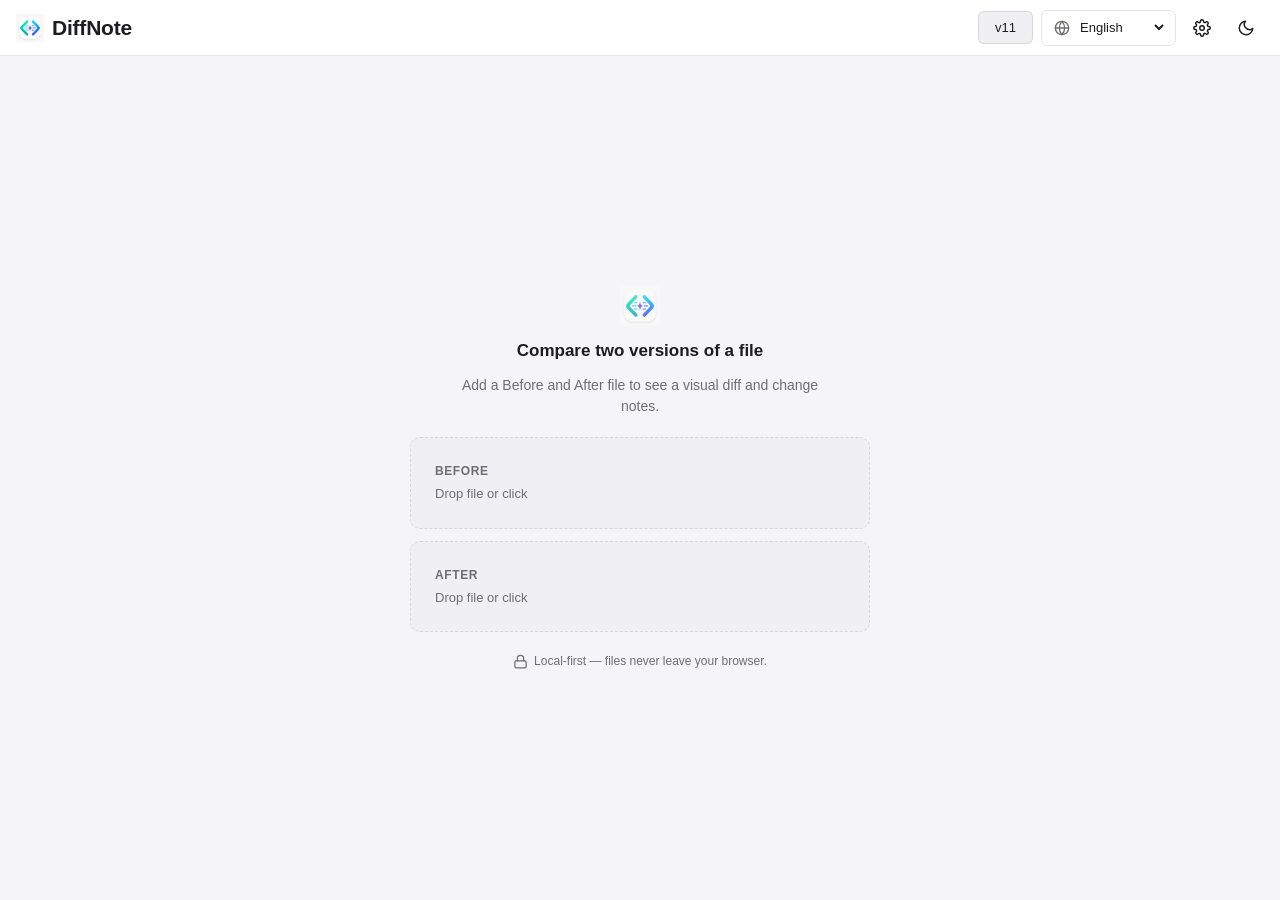
==== commit 18e82ae6: "feat: add automatic PWA updates with visible release versions" ====
--- a/index.html
+++ b/index.html
@@ -3,6 +3,7 @@
 <head>
   <meta charset="UTF-8" />
   <meta name="viewport" content="width=device-width, initial-scale=1.0" />
+  <meta name="app-version" content="v11" />
   <meta name="theme-color" content="#f5f5f7" id="themeColorMeta" />
   <meta name="description" content="DiffNote — local-first code diff viewer with change notes. No file leaves your browser." />
   <title>DiffNote</title>
@@ -34,6 +35,7 @@
         <h1 class="brand-title">DiffNote</h1>
       </div>
       <div class="topbar-right">
+        <button class="btn-secondary version-btn" id="versionBtn" type="button" data-i18n-attr="title:pwa.checkUpdates;aria-label:pwa.checkUpdates" title="Check for updates" aria-label="Check for updates">v11</button>
         <label class="lang-switch" data-i18n-attr="title:topbar.language" title="Language">
           <span class="lang-icon" data-icon="globe"></span>
           <select id="topLangSelect" aria-label="Language"></select>
@@ -286,7 +288,7 @@
   <!-- Toast notifications (top-right) -->
   <div class="toast-container" id="toastContainer" aria-live="polite" aria-atomic="false"></div>
 
-  <!-- User-controlled PWA update prompt -->
+  <!-- Automatic updates; optional refresh while a comparison is open -->
   <div class="update-banner" id="updateBanner" role="status" aria-live="polite" aria-atomic="true" hidden>
     <div class="update-banner-copy">
       <strong class="update-banner-title" data-i18n="pwa.updateAvailable">New version available</strong>
@@ -294,7 +296,7 @@
     </div>
     <div class="update-banner-actions">
       <button class="btn-secondary" id="updateLaterBtn" type="button" data-i18n="pwa.updateLater">Later</button>
-      <button class="btn-primary" id="updateNowBtn" type="button" data-i18n="pwa.updateNow">Update Now</button>
+      <button class="btn-primary" id="updateNowBtn" type="button"><span class="update-action-label" data-i18n="pwa.updateNow">Update Now</span> <span id="updateVersion"></span></button>
     </div>
   </div>
 
--- a/css/styles.css
+++ b/css/styles.css
@@ -185,7 +185,8 @@
 .toast-error .toast-icon { color: var(--deleted-fg); }
 .toast-icon svg { width: 16px; height: 16px; }
 
-/* User-controlled PWA update prompt */
+/* Version indicator and optional PWA refresh */
+.version-btn { min-width: 0; max-width: 140px; overflow: hidden; text-overflow: ellipsis; white-space: nowrap; font-size: var(--text-xs); }
 .update-banner {
   position: fixed;
   left: 50%;
